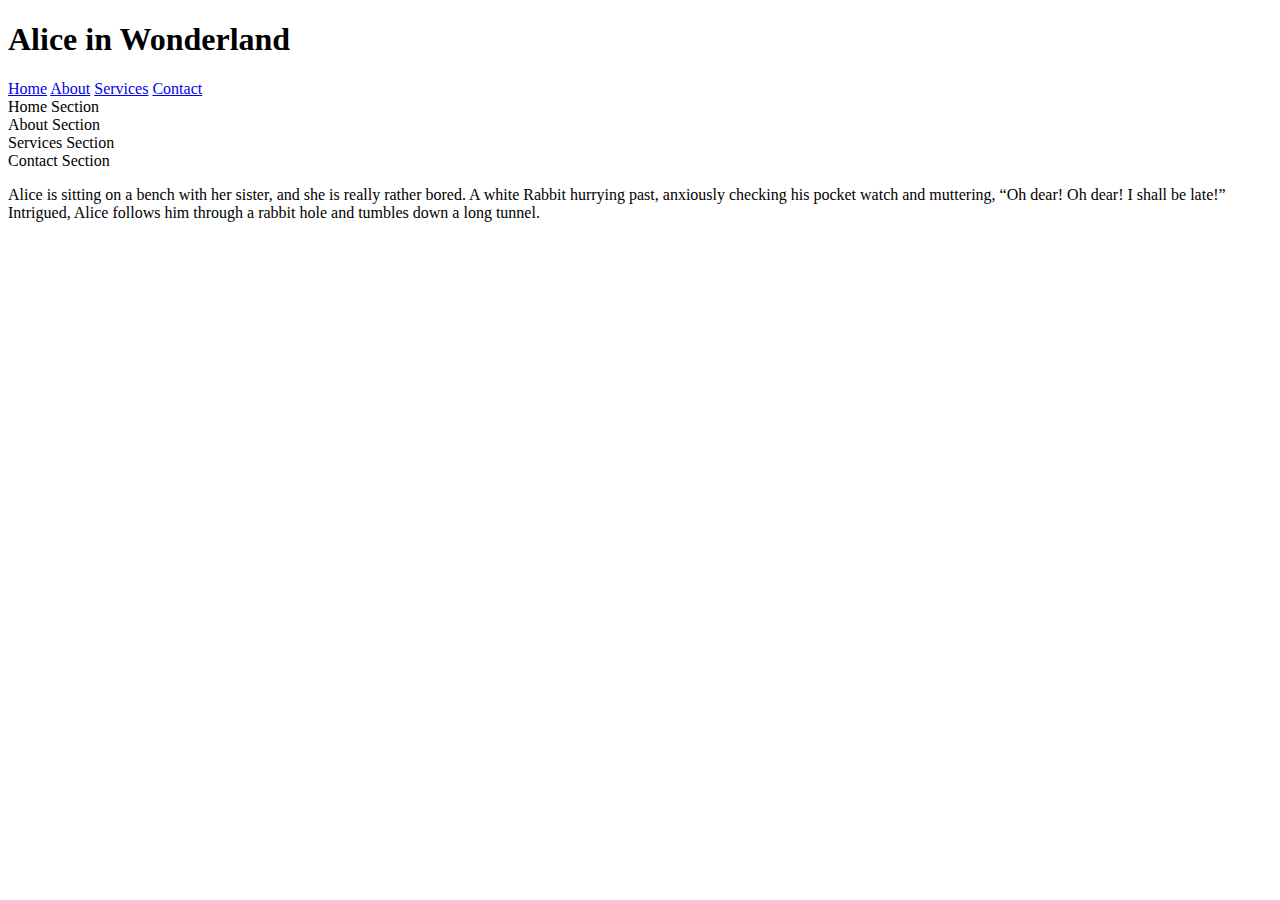
==== index.html @ 69271be2 "type" ====
<!DOCTYPE html>
<html lang="en">
<head>
    <meta charset="UTF-8">
    <meta name="viewport" content="width=<device-width>, initial-scale=1.0">
    <title>Document</title>
</head>
<body>
    <h1>Alice in Wonderland</h1>
    <nav>
        <a href="#home">Home</a>
        <a href="#about">About</a>
        <a href="#services">Services</a>
        <a href="#contact">Contact</a>
      </nav>
    
      <section id="home">Home Section</section>
      <section id="about">About Section</section>
      <section id="services">Services Section</section>
      <section id="contact">Contact Section</section>
    
      <script>
        const homeSection = document.getElementById('home');
    
        const observer = new IntersectionObserver(entries => {
          entries.forEach(entry => {
            if (entry.isIntersecting) {
              entry.target.classList.add('visible');
            }
          });
        }, {
          threshold: 0.5
        });
    
        observer.observe(homeSection);
      </script>
      
    <p>Alice is sitting on a bench with her sister, and she is really rather bored. A white Rabbit hurrying past, anxiously checking his pocket watch and muttering, “Oh dear! Oh dear! I shall be late!” Intrigued, Alice follows him through a rabbit hole and tumbles down a long tunnel.</p>
</body>
</html>
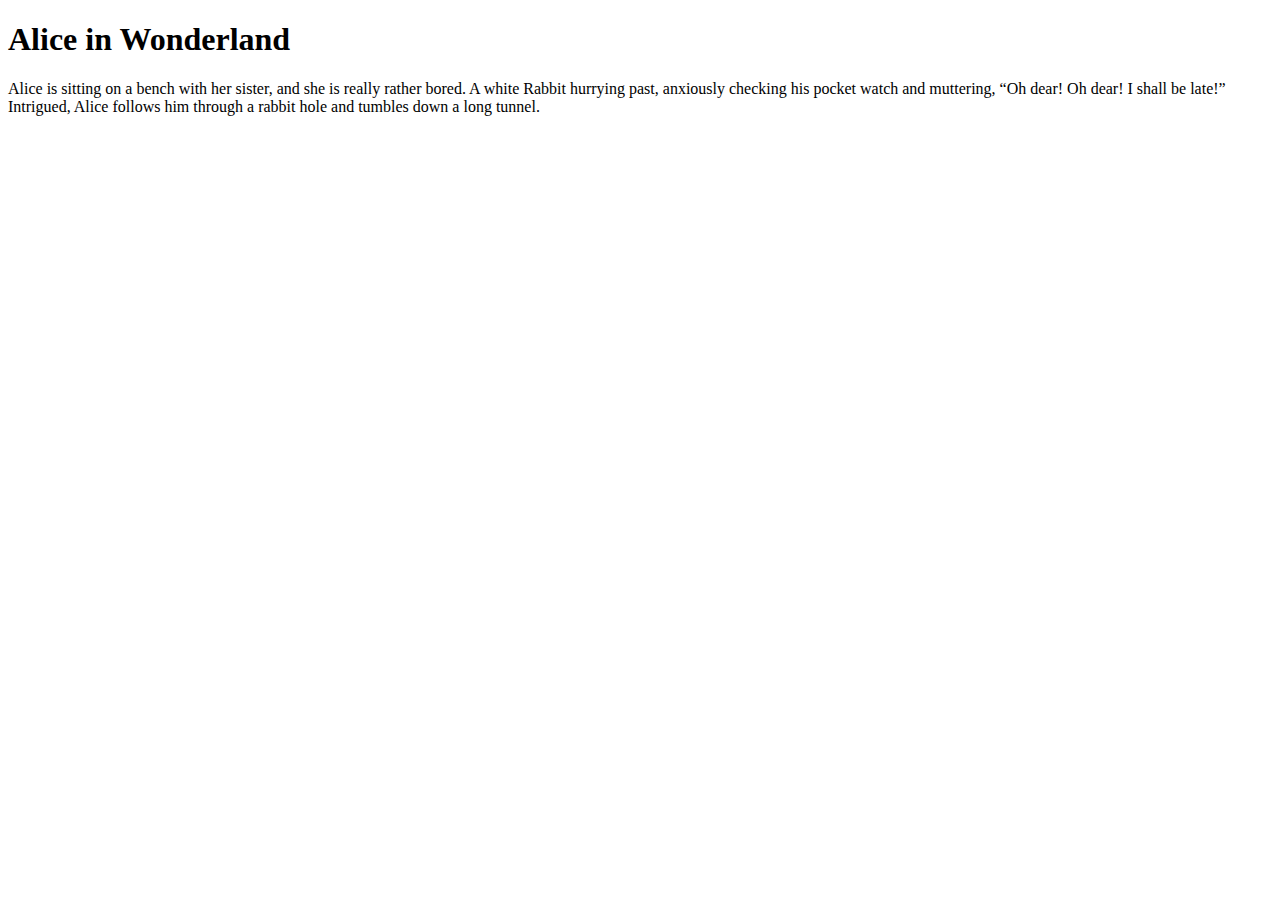
==== commit e5d9c78f: "Idk" ====
--- a/index.html
+++ b/index.html
@@ -1,40 +1,17 @@
 <!DOCTYPE html>
 <html lang="en">
 <head>
-    <meta charset="UTF-8">
-    <meta name="viewport" content="width=<device-width>, initial-scale=1.0">
-    <title>Document</title>
+  <meta charset="UTF-8">
+  <meta name="viewport" content="width=device-width, initial-scale=1.0">
+  <link rel="stylesheet" href="stylesheets.css">
+  <title>Project 1</title>
 </head>
+
 <body>
-    <h1>Alice in Wonderland</h1>
-    <nav>
-        <a href="#home">Home</a>
-        <a href="#about">About</a>
-        <a href="#services">Services</a>
-        <a href="#contact">Contact</a>
-      </nav>
-    
-      <section id="home">Home Section</section>
-      <section id="about">About Section</section>
-      <section id="services">Services Section</section>
-      <section id="contact">Contact Section</section>
-    
-      <script>
-        const homeSection = document.getElementById('home');
-    
-        const observer = new IntersectionObserver(entries => {
-          entries.forEach(entry => {
-            if (entry.isIntersecting) {
-              entry.target.classList.add('visible');
-            }
-          });
-        }, {
-          threshold: 0.5
-        });
-    
-        observer.observe(homeSection);
-      </script>
-      
-    <p>Alice is sitting on a bench with her sister, and she is really rather bored. A white Rabbit hurrying past, anxiously checking his pocket watch and muttering, “Oh dear! Oh dear! I shall be late!” Intrigued, Alice follows him through a rabbit hole and tumbles down a long tunnel.</p>
+<h1>Alice in Wonderland</h1>
+<p>Alice is sitting on a bench with her sister, and she is really rather bored. A white Rabbit hurrying past, anxiously checking his pocket watch and muttering, “Oh dear! Oh dear! I shall be late!” Intrigued, Alice follows him through a rabbit hole and tumbles down a long tunnel.</p>
+
+
+
 </body>
 </html>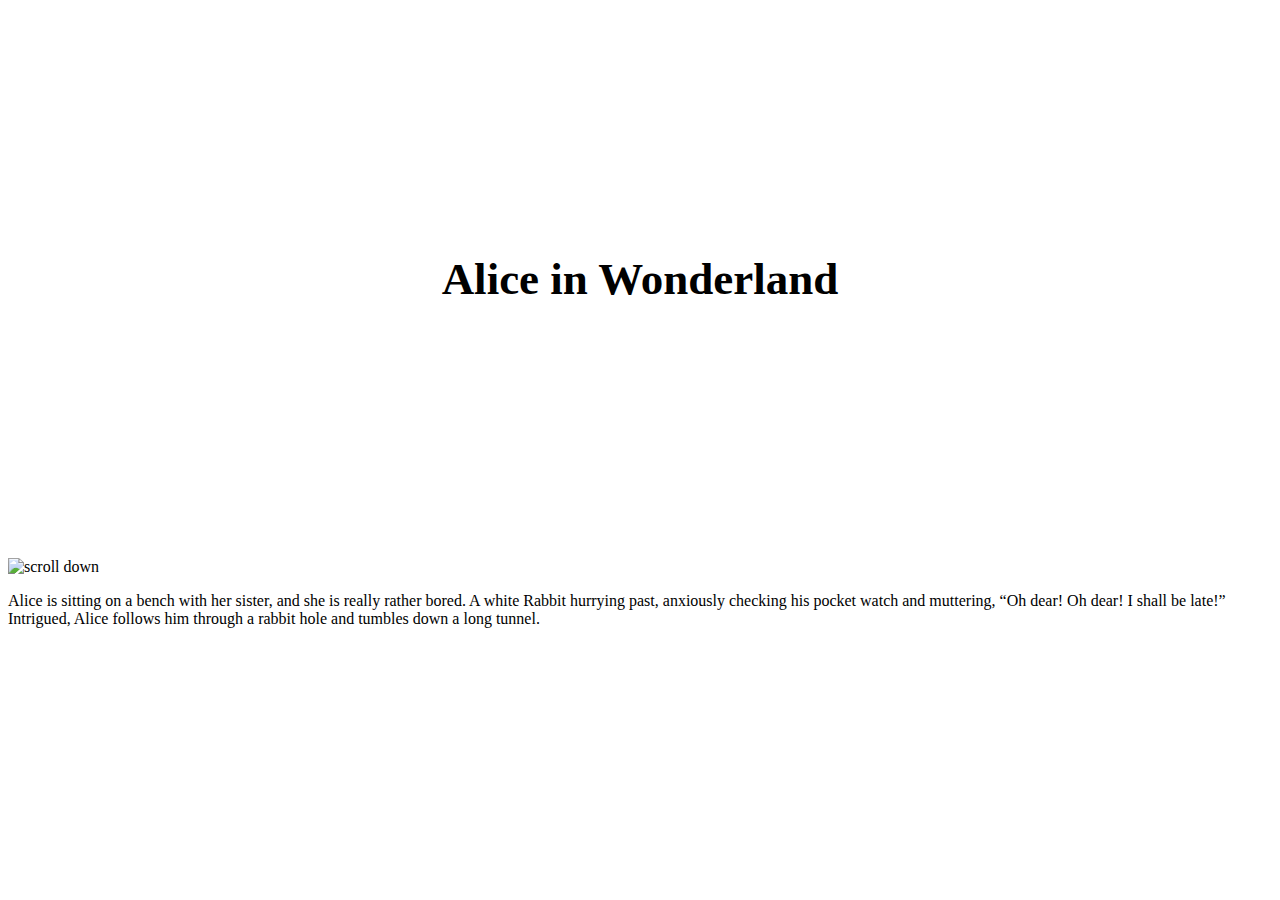
==== commit 7654d504: "add arrow" ====
--- a/index.html
+++ b/index.html
@@ -3,12 +3,16 @@
 <head>
   <meta charset="UTF-8">
   <meta name="viewport" content="width=device-width, initial-scale=1.0">
-  <link rel="stylesheet" href="stylesheets.css">
+  <link rel="stylesheet" href="style.css">
   <title>Project 1</title>
 </head>
 
 <body>
 <h1>Alice in Wonderland</h1>
+
+<div class="arrow">
+  <img class="arrow" alt="scroll down" src="" />
+</div>
 <p>Alice is sitting on a bench with her sister, and she is really rather bored. A white Rabbit hurrying past, anxiously checking his pocket watch and muttering, “Oh dear! Oh dear! I shall be late!” Intrigued, Alice follows him through a rabbit hole and tumbles down a long tunnel.</p>
 
 
--- a/style.css
+++ b/style.css
@@ -0,0 +1,18 @@
+
+body{
+  background-color:white;
+  font-family: 'Times New Roman', Times, serif;
+}
+
+
+h1{
+  font-size: 45px;
+  text-align:center;
+  margin-top: 20%;
+  margin-bottom: 20%;
+}
+
+.arrow{
+  align-items:center;
+  color: black;
+}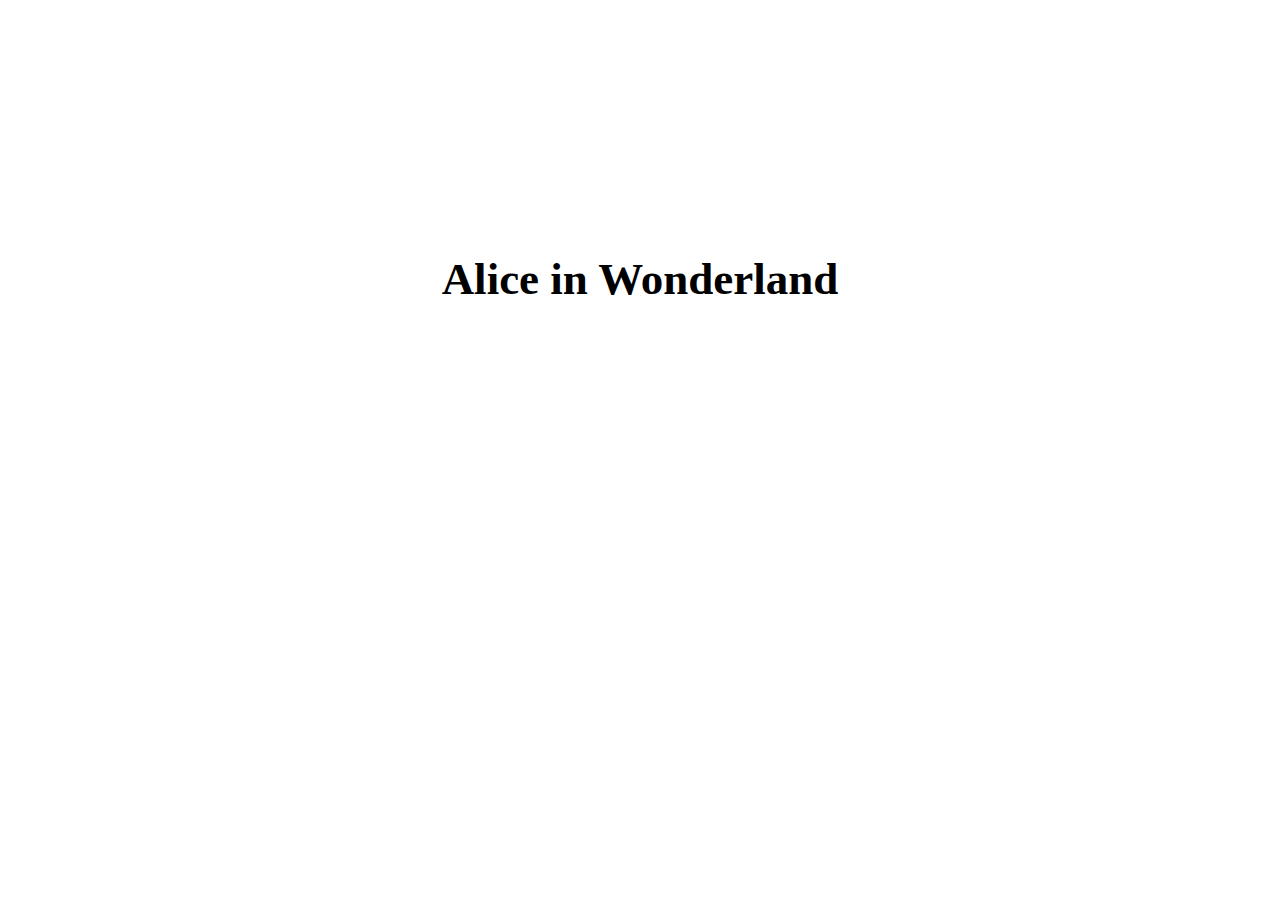
==== commit 3f442fc4: "slay" ====
--- a/index.html
+++ b/index.html
@@ -11,7 +11,7 @@
 <h1>Alice in Wonderland</h1>
 
 <div class="arrow">
-  <img class="arrow" alt="scroll down" src="" />
+  <img class="arrow" alt="scroll down" src="&#8595 />
 </div>
 <p>Alice is sitting on a bench with her sister, and she is really rather bored. A white Rabbit hurrying past, anxiously checking his pocket watch and muttering, “Oh dear! Oh dear! I shall be late!” Intrigued, Alice follows him through a rabbit hole and tumbles down a long tunnel.</p>
 
--- a/style.css
+++ b/style.css
@@ -15,4 +15,7 @@
 .arrow{
   align-items:center;
   color: black;
+  font-size: 2rem;
+  margin-top: 2rem;
+  animation: bounce 2s infinite;
 }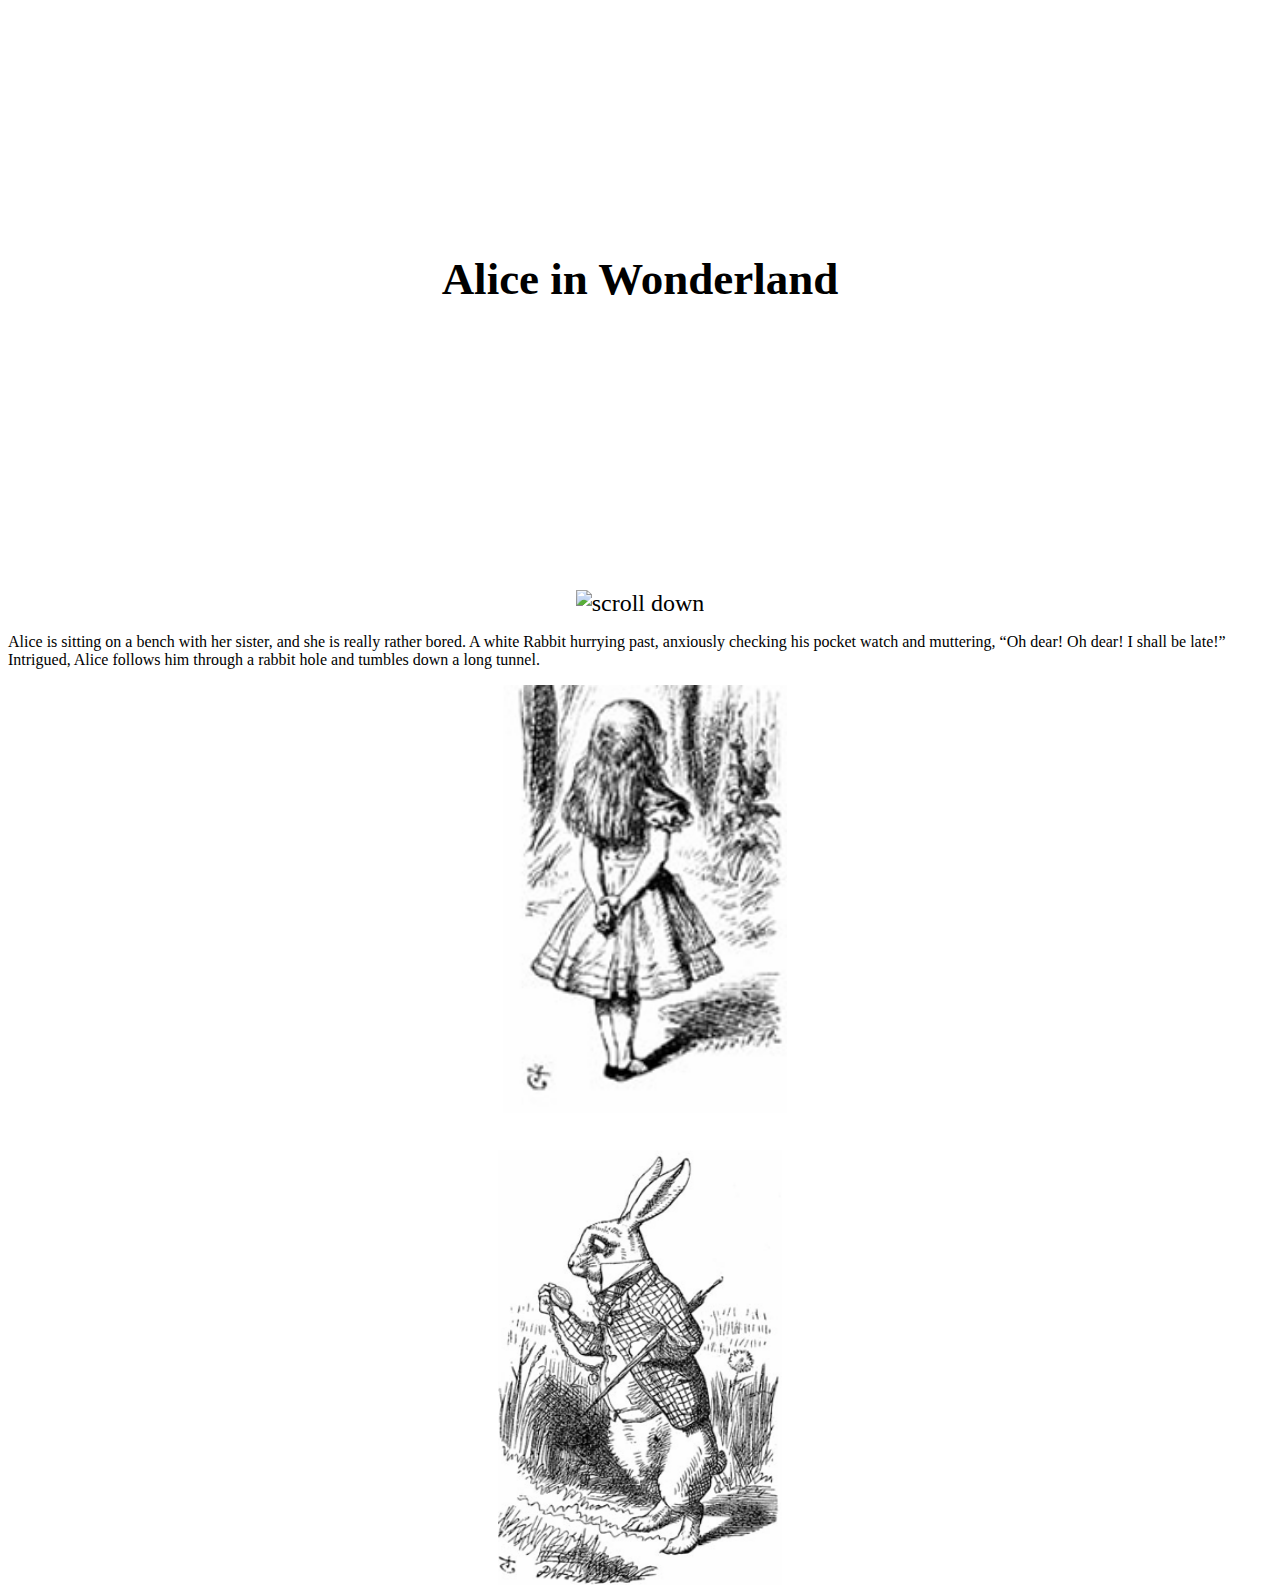
==== commit c2331f33: "change images" ====
--- a/index.html
+++ b/index.html
@@ -11,11 +11,17 @@
 <h1>Alice in Wonderland</h1>
 
 <div class="arrow">
-  <img class="arrow" alt="scroll down" src="&#8595 />
+  <img class="arrow" alt="scroll down" src="icon.png">
 </div>
 <p>Alice is sitting on a bench with her sister, and she is really rather bored. A white Rabbit hurrying past, anxiously checking his pocket watch and muttering, “Oh dear! Oh dear! I shall be late!” Intrigued, Alice follows him through a rabbit hole and tumbles down a long tunnel.</p>
 
+<div class="alice">
+  <img class="alice" alt="Alice" src="Screenshot 2025-04-10 151726.png">
+</div>
 
+<div class="white-rabbit">
+  <img class="white-rabbit" alt="White Rabbit" src="Screenshot 2025-04-10 151643.png">
+</div>
 
 </body>
 </html>--- a/style.css
+++ b/style.css
@@ -13,9 +13,24 @@
 }
 
 .arrow{
-  align-items:center;
+  text-align:center;
   color: black;
-  font-size: 2rem;
+  font-size: 1.5rem;
   margin-top: 2rem;
   animation: bounce 2s infinite;
+}
+
+.alice{
+  display: flex;
+  justify-content: center;
+  align-items: center;
+  height: 50vh; 
+}
+
+
+.white-rabbit{
+  display: flex;
+  justify-content: center;
+  align-items: center;
+  height: 50vh; 
 }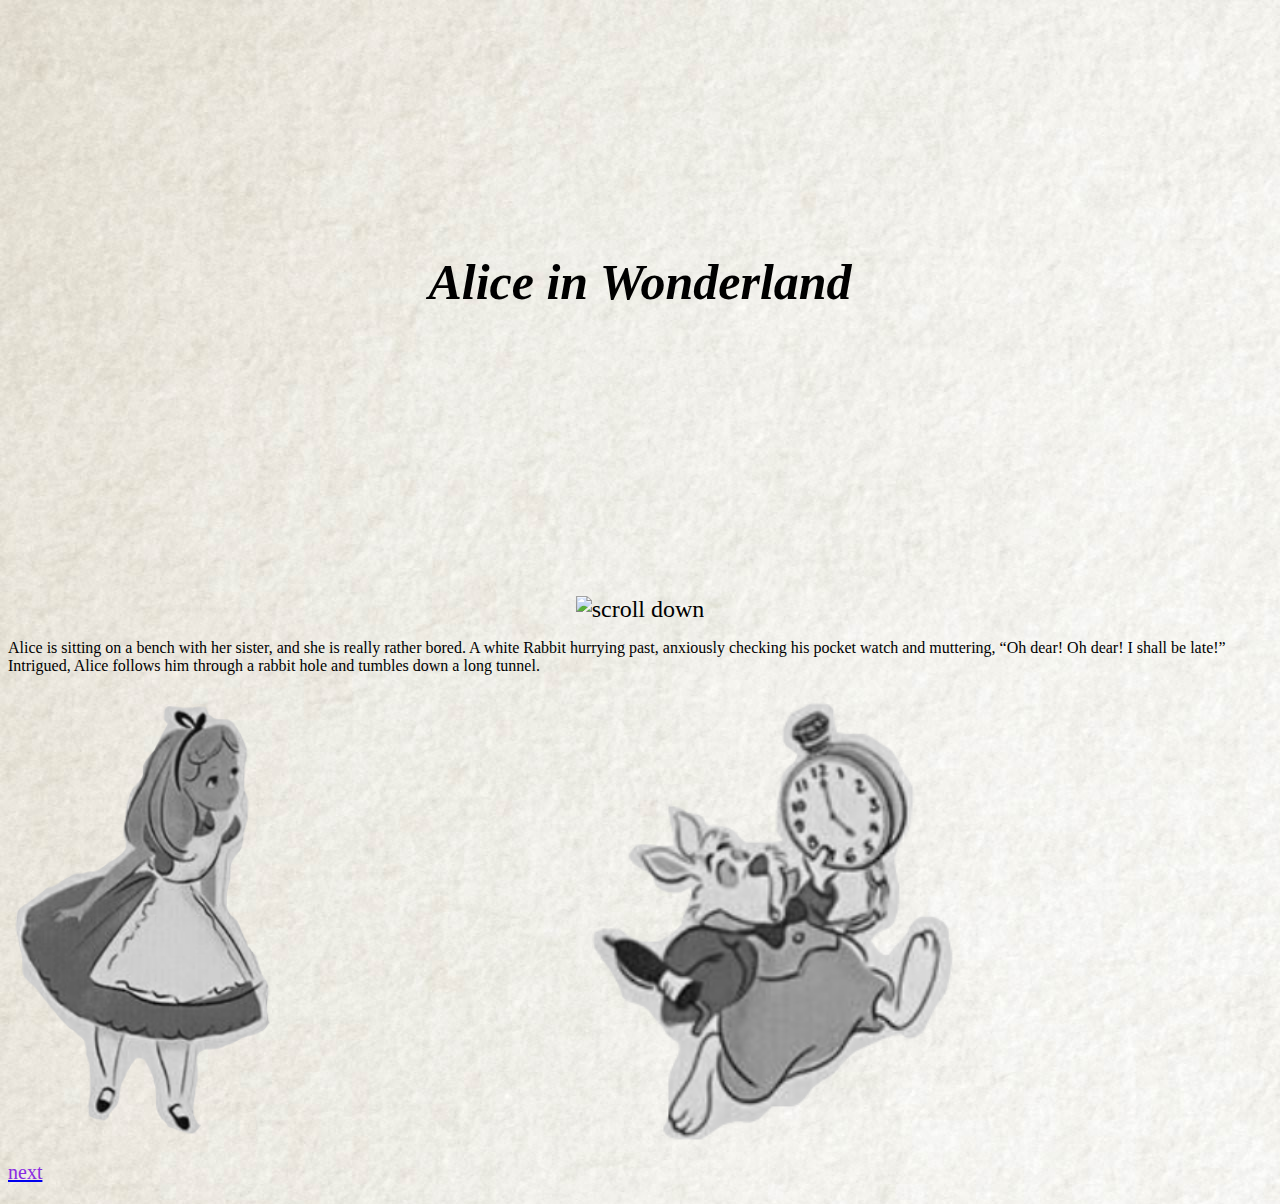
==== commit b567eaf6: "adding things" ====
--- a/index.html
+++ b/index.html
@@ -8,20 +8,24 @@
 </head>
 
 <body>
-<h1>Alice in Wonderland</h1>
+  <h1>Alice in Wonderland</h1>
+  
+  <div class="arrow">
+    <img class="arrow" alt="scroll down" src="icon.png">
+  </div>
 
-<div class="arrow">
-  <img class="arrow" alt="scroll down" src="icon.png">
-</div>
-<p>Alice is sitting on a bench with her sister, and she is really rather bored. A white Rabbit hurrying past, anxiously checking his pocket watch and muttering, “Oh dear! Oh dear! I shall be late!” Intrigued, Alice follows him through a rabbit hole and tumbles down a long tunnel.</p>
+  <p>Alice is sitting on a bench with her sister, and she is really rather bored. A white Rabbit hurrying past, anxiously checking his pocket watch and muttering, “Oh dear! Oh dear! I shall be late!” Intrigued, Alice follows him through a rabbit hole and tumbles down a long tunnel.</p>
 
-<div class="alice">
-  <img class="alice" alt="Alice" src="Screenshot 2025-04-10 151726.png">
+
+<div class="scroll-container">
+  <div class="scroll-item"><img class="alice" alt="Alice" src="image 1 copy.png"></div>
+  <div class="scroll-item2">  <img class="white-rabbit" alt="White Rabbit" src="Rabbit copy.png"></div>
 </div>
 
-<div class="white-rabbit">
-  <img class="white-rabbit" alt="White Rabbit" src="Screenshot 2025-04-10 151643.png">
-</div>
+<a href="page2.html">
+  <p style="font-size: 20px; color:blueviolet;">next</p>
+</a>
+
 
 </body>
 </html>--- a/style.css
+++ b/style.css
@@ -1,23 +1,16 @@
 
 body{
-  background-color:white;
+  background-image: url(ivory-off-white-paper-texture.jpg);
   font-family: 'Times New Roman', Times, serif;
 }
 
 
 h1{
-  font-size: 45px;
+  font-style: italic;
+  font-size: 50px;
   text-align:center;
   margin-top: 20%;
   margin-bottom: 20%;
-}
-
-.arrow{
-  text-align:center;
-  color: black;
-  font-size: 1.5rem;
-  margin-top: 2rem;
-  animation: bounce 2s infinite;
 }
 
 .alice{
@@ -33,4 +26,69 @@
   justify-content: center;
   align-items: center;
   height: 50vh; 
-}+}
+
+.arrow{
+  text-align:center;
+  color: black;
+  font-size: 1.5rem;
+  margin-top: 2rem;
+  animation: bounce 2s infinite;
+}
+
+.down-alice{
+  display: flex;
+  justify-content: center;
+  align-items: center;
+  height: 50vh; 
+
+}
+
+.down-background{
+  display: flex;
+  justify-content: center;
+  align-items: center;
+  width: fill;
+}
+.scroll-container {
+  display: grid;
+  grid-auto-flow: column;
+  grid-auto-columns: fill;
+  overflow-x: auto;
+}
+
+
+.scroll-item{
+  display: inline-block;
+  white-space: nowrap;
+  box-sizing: border-box;
+  animation: scroll-left 5s linear forwards;
+}
+
+@keyframes scroll-left {
+  0% {
+      transform: translateX(-100%);
+  }
+  100% {
+      transform: translateX(100%);
+  }
+}
+
+
+.scroll-item2{
+  display: inline-block;
+  white-space: nowrap;
+  box-sizing: border-box;
+  animation: scroll-left 2.5s linear forwards;
+}
+
+@keyframes scroll-left {
+  0% {
+      transform: translateX(-100%);
+  }
+  100% {
+      transform: translateX(100%);
+  }
+}
+
+
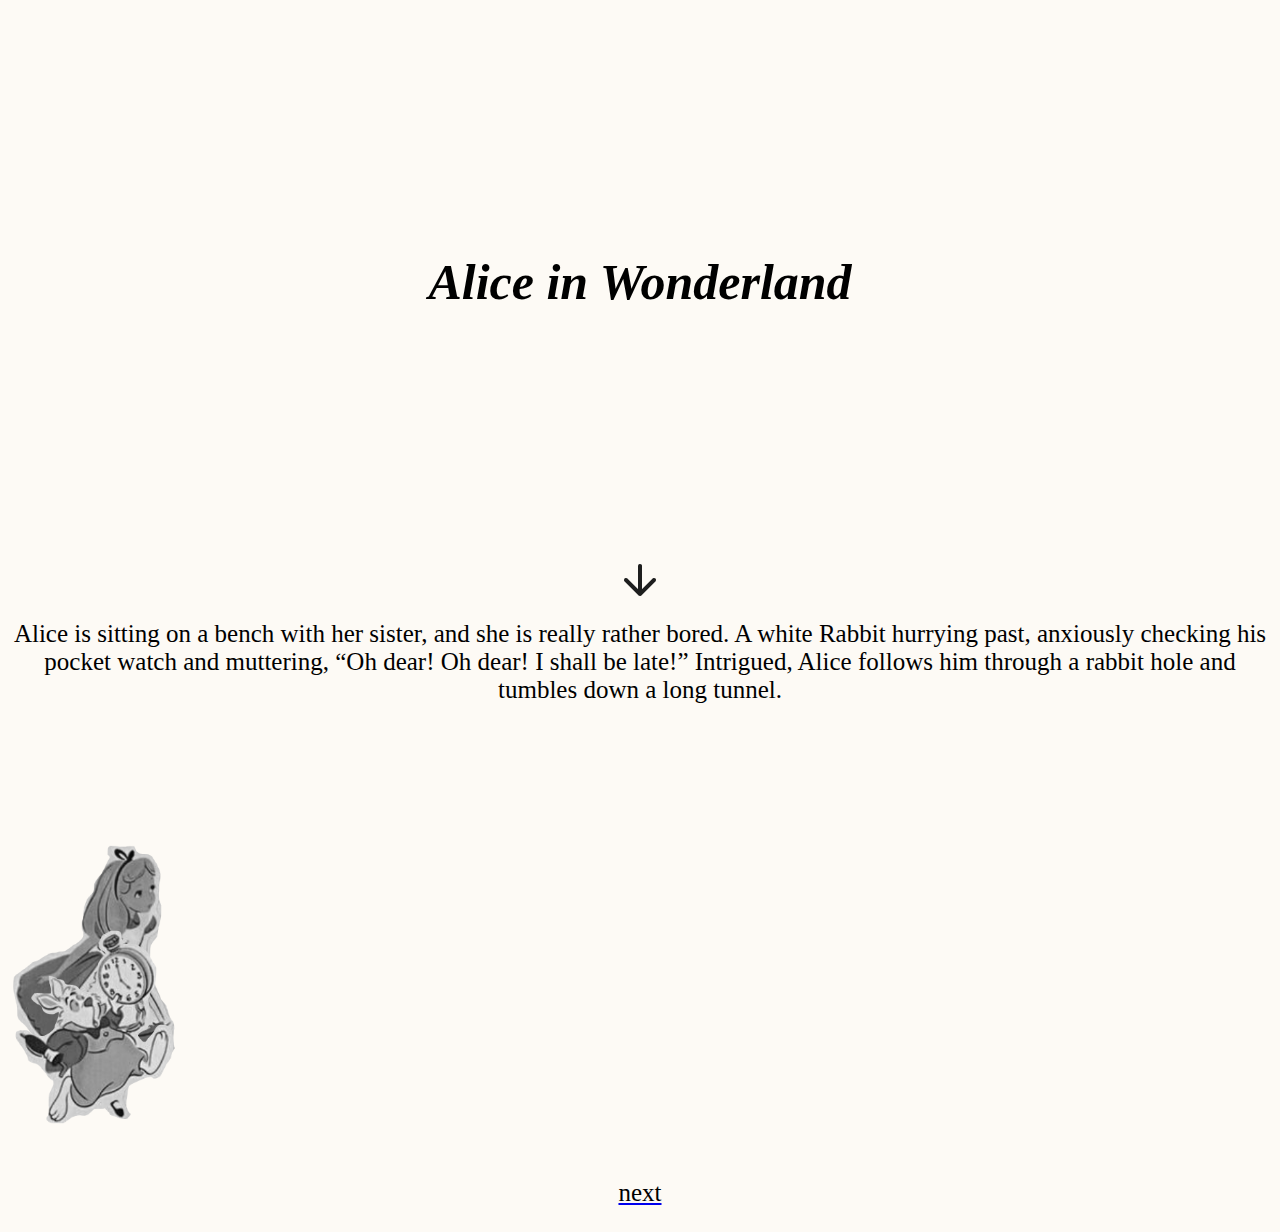
==== commit 40b1ab58: "things" ====
--- a/index.html
+++ b/index.html
@@ -10,20 +10,22 @@
 <body>
   <h1>Alice in Wonderland</h1>
   
-  <div class="arrow">
-    <img class="arrow" alt="scroll down" src="icon.png">
+  <div class="point">
+    <img src="Icon.png">
   </div>
 
-  <p>Alice is sitting on a bench with her sister, and she is really rather bored. A white Rabbit hurrying past, anxiously checking his pocket watch and muttering, “Oh dear! Oh dear! I shall be late!” Intrigued, Alice follows him through a rabbit hole and tumbles down a long tunnel.</p>
-
-
-<div class="scroll-container">
-  <div class="scroll-item"><img class="alice" alt="Alice" src="image 1 copy.png"></div>
-  <div class="scroll-item2">  <img class="white-rabbit" alt="White Rabbit" src="Rabbit copy.png"></div>
+<div class="text">
+    Alice is sitting on a bench with her sister, and she is really rather bored.
+    A white Rabbit hurrying past, anxiously checking his pocket watch and muttering,
+    “Oh dear! Oh dear! I shall be late!” Intrigued, Alice follows him through a rabbit hole and tumbles down a long tunnel.
 </div>
+<div class="scene">
+  <img src="image 1 copy.png" class="character alice" alt="Alice">
+  <img src="Rabbit copy.png" class="character rabbit" alt="White Rabbit">
+  </div>
 
 <a href="page2.html">
-  <p style="font-size: 20px; color:blueviolet;">next</p>
+  <p style="font-size: 25px; color:rgb(0, 0, 0);">next</p>
 </a>
 
 
--- a/style.css
+++ b/style.css
@@ -4,6 +4,16 @@
   font-family: 'Times New Roman', Times, serif;
 }
 
+.point{
+  text-align: center;
+  margin-top:auto;
+  margin-bottom: 20px;
+  animation: ease-in-out 2s infinite;
+}
+
+p{
+  text-align: center;
+}
 
 h1{
   font-style: italic;
@@ -13,7 +23,14 @@
   margin-bottom: 20%;
 }
 
-.alice{
+h2{
+  font-family: 'Times New Roman', Times, serif;
+  color:antiquewhite;
+  font-size: 20px;
+  text-align:center;
+}
+
+/* .alice{
   display: flex;
   justify-content: center;
   align-items: center;
@@ -26,15 +43,51 @@
   justify-content: center;
   align-items: center;
   height: 50vh; 
-}
-
-.arrow{
-  text-align:center;
-  color: black;
-  font-size: 1.5rem;
-  margin-top: 2rem;
-  animation: bounce 2s infinite;
-}
+} */
+
+body {
+  background: #fdfaf5;
+  font-family: serif;
+  overflow-x: hidden;
+}
+
+.scene {
+  position: relative;
+  width: 100vw;
+  height: 50vh;
+  overflow: hidden;
+}
+
+.text{
+  text-align: center;
+  font-size: 25px;
+  margin-top: 10px;
+}
+
+.character {
+  position: absolute;
+  bottom: 30px;
+  width: 180px;
+}
+
+.rabbit {
+  animation: runRight 6s linear infinite;
+}
+
+.alice {
+  animation: runRight 6s linear infinite;
+  animation-delay: 1s;
+}
+
+@keyframes runRight {
+  0% {
+    left: -150px;
+  }
+  100% {
+    left: 110%;
+  }
+}
+
 
 .down-alice{
   display: flex;
@@ -44,12 +97,7 @@
 
 }
 
-.down-background{
-  display: flex;
-  justify-content: center;
-  align-items: center;
-  width: fill;
-}
+  
 .scroll-container {
   display: grid;
   grid-auto-flow: column;
@@ -65,7 +113,21 @@
   animation: scroll-left 5s linear forwards;
 }
 
-@keyframes scroll-left {
+.tunnel{
+  background-image: url('Background.svg');
+  margin: 0;
+  padding: 0;
+  background-size: cover;
+  background-position: center;
+  background-repeat: no-repeat;
+  background-attachment: fixed; /* keeps the image fixed on scroll */
+  font-family: Arial, sans-serif;
+  color: white;
+  text-align: center;
+  padding: 40px;
+}
+
+/* @keyframes scroll-left {
   0% {
       transform: translateX(-100%);
   }
@@ -91,4 +153,63 @@
   }
 }
 
-
+section{
+  background: url(Background.svg);
+  position: relative;
+  width: 100%;
+  height: 100vh;
+  overflow: hidden;
+}
+section .air{
+  position: absolute;
+  bottom: 0;
+  left: 0;
+  width: 100%;
+  height: 100px;
+  background: url(Background.svg);
+  background-size: 1000px 100px
+}
+section .air.air1{
+  animation: wave 30s linear infinite;
+  z-index: 1000;
+  opacity: 1;
+  animation-delay: 0s;
+  bottom: 0;
+}
+section .air.air2{
+  animation: wave2 15s linear infinite;
+  z-index: 999;
+  opacity: 0.5;
+  animation-delay: -5s;
+  bottom: 50px;
+}
+section .air.air3{
+  animation: wave 30s linear infinite;
+  z-index: 998;
+  opacity: 0.2;
+  animation-delay: -2s;
+  bottom: 50px;
+}
+section .air.air4{
+  animation: wave2 10s linear infinite;
+  z-index: 997;
+  opacity: 0.7;
+  animation-delay: -5s;
+  bottom: 50px;
+}
+@keyframes wave{
+  0%{
+    background-position-y: 0%; 
+  }
+  100%{
+    background-position-y: 100%; 
+  }
+}
+@keyframes wave2{
+  0%{
+    background-position-y: 0%; 
+  }
+  100%{
+    background-position-y: 100%; 
+  }
+} */